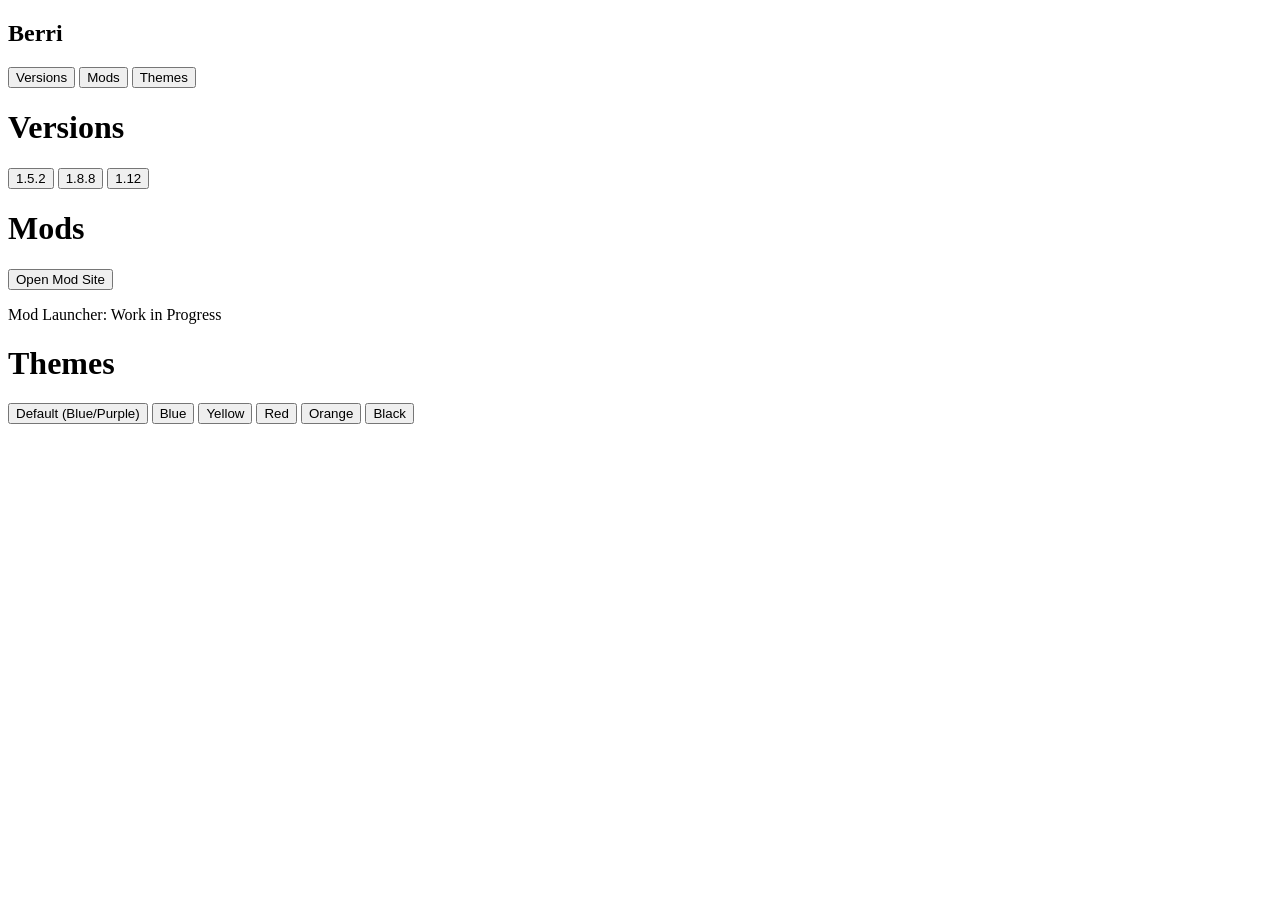
==== index.html @ 7e12f8d0 "Commited" ====
<!DOCTYPE html>
<html>
<head>
  <title>Berri Client</title>
  <link rel="stylesheet" href="style.css">
</head>
<body class="theme-default">

<div class="sidebar">
  <h2>Berri</h2>

  <button onclick="openTab('versions')">Versions</button>
  <button onclick="openTab('mods')">Mods</button>
  <button onclick="openTab('themes')">Themes</button>
</div>

<div class="content">

  <!-- Versions -->
  <div id="versions" class="tab active">
    <h1>Versions</h1>

    <button onclick="launchVersion('versions/1.5.2.html')">1.5.2</button>
    <button onclick="launchVersion('versions/1.8.8.html')">1.8.8</button>
    <button onclick="launchVersion('versions/1.12.html')">1.12</button>
  </div>

  <!-- Mods -->
  <div id="mods" class="tab">
    <h1>Mods</h1>

    <button onclick="openMods()">Open Mod Site</button>

    <p>Mod Launcher: Work in Progress</p>
  </div>

  <!-- Themes -->
  <div id="themes" class="tab">
    <h1>Themes</h1>

    <button onclick="setTheme('default')">Default (Blue/Purple)</button>
    <button onclick="setTheme('blue')">Blue</button>
    <button onclick="setTheme('yellow')">Yellow</button>
    <button onclick="setTheme('red')">Red</button>
    <button onclick="setTheme('orange')">Orange</button>
    <button onclick="setTheme('black')">Black</button>
  </div>

</div>

<script src="script.js"></script>
</body>
</html>
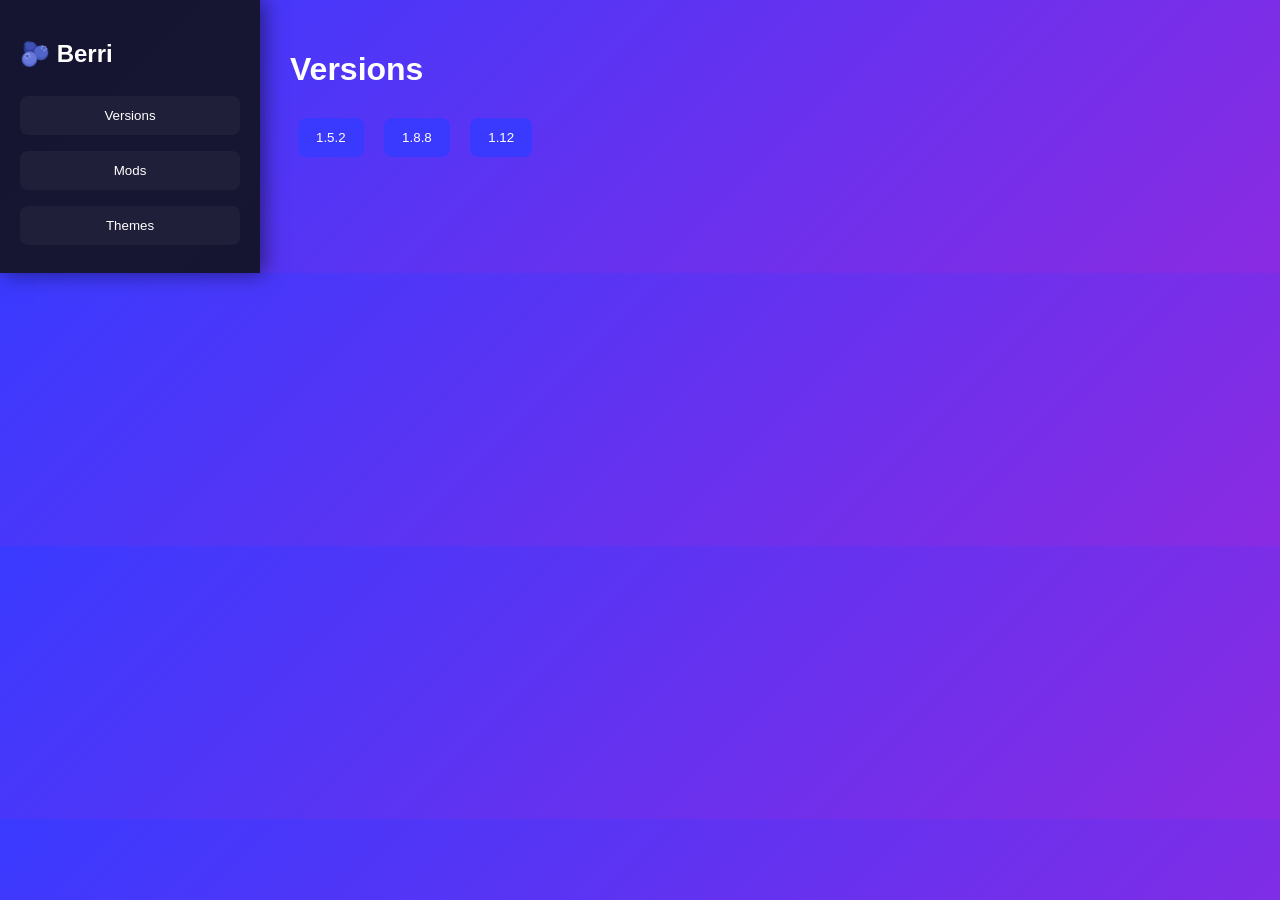
==== commit 5dfcab5e: "Update index.html" ====
--- a/index.html
+++ b/index.html
@@ -2,52 +2,128 @@
 <html>
 <head>
   <title>Berri Client</title>
-  <link rel="stylesheet" href="style.css">
+  <meta charset="UTF-8">
+
+  <style>
+    body {
+      margin: 0;
+      font-family: Arial, sans-serif;
+      display: flex;
+      background: linear-gradient(135deg, #3a3aff, #8a2be2);
+      color: white;
+      transition: background 0.4s;
+    }
+
+    .sidebar {
+      width: 220px;
+      background: rgba(20, 20, 40, 0.95);
+      padding: 20px;
+      display: flex;
+      flex-direction: column;
+      box-shadow: 4px 0 20px rgba(0,0,0,0.5);
+    }
+
+    .sidebar h2 { margin-bottom: 20px; }
+
+    .sidebar button {
+      margin: 8px 0;
+      padding: 12px;
+      background: #1f1f3a;
+      border: none;
+      color: white;
+      cursor: pointer;
+      border-radius: 8px;
+      transition: 0.3s;
+    }
+
+    .sidebar button:hover {
+      transform: translateX(6px);
+      background: #2a2a5a;
+    }
+
+    .content { flex: 1; padding: 30px; }
+
+    .tab { display: none; animation: fadeIn 0.3s ease; }
+
+    .tab.active { display: block; }
+
+    .content button {
+      padding: 12px 18px;
+      margin: 8px;
+      background: #3a3aff;
+      border: none;
+      color: white;
+      border-radius: 8px;
+      cursor: pointer;
+      transition: 0.2s;
+    }
+
+    .content button:hover { transform: scale(1.05); }
+
+    @keyframes fadeIn { from {opacity:0; transform:translateY(10px);} to {opacity:1; transform:translateY(0);} }
+
+    /* Themes */
+    .theme-blue { background: #0a0a2a; }
+    .theme-yellow { background: #2a2a00; }
+    .theme-red { background: #2a0000; }
+    .theme-orange { background: #2a1400; }
+    .theme-black { background: #000000; }
+    .theme-default { background: linear-gradient(135deg, #3a3aff, #8a2be2); }
+  </style>
 </head>
+
 <body class="theme-default">
 
-<div class="sidebar">
-  <h2>Berri</h2>
-
-  <button onclick="openTab('versions')">Versions</button>
-  <button onclick="openTab('mods')">Mods</button>
-  <button onclick="openTab('themes')">Themes</button>
-</div>
-
-<div class="content">
-
-  <!-- Versions -->
-  <div id="versions" class="tab active">
-    <h1>Versions</h1>
-
-    <button onclick="launchVersion('versions/1.5.2.html')">1.5.2</button>
-    <button onclick="launchVersion('versions/1.8.8.html')">1.8.8</button>
-    <button onclick="launchVersion('versions/1.12.html')">1.12</button>
+  <div class="sidebar">
+    <h2>🫐 Berri</h2>
+    <button onclick="openTab('versions')">Versions</button>
+    <button onclick="openTab('mods')">Mods</button>
+    <button onclick="openTab('themes')">Themes</button>
   </div>
 
-  <!-- Mods -->
-  <div id="mods" class="tab">
-    <h1>Mods</h1>
+  <div class="content">
+    <div id="versions" class="tab active">
+      <h1>Versions</h1>
+      <button onclick="launchVersion('versions/1.5.2.html')">1.5.2</button>
+      <button onclick="launchVersion('versions/1.8.8.html')">1.8.8</button>
+      <button onclick="launchVersion('versions/1.12.html')">1.12</button>
+    </div>
 
-    <button onclick="openMods()">Open Mod Site</button>
+    <div id="mods" class="tab">
+      <h1>Mods</h1>
+      <button onclick="openMods()">Open Mod Site</button>
+      <p>🚧 Mod Launcher: Work in Progress</p>
+    </div>
 
-    <p>Mod Launcher: Work in Progress</p>
+    <div id="themes" class="tab">
+      <h1>Themes</h1>
+      <button onclick="setTheme('default')">Default</button>
+      <button onclick="setTheme('blue')">Blue</button>
+      <button onclick="setTheme('yellow')">Yellow</button>
+      <button onclick="setTheme('red')">Red</button>
+      <button onclick="setTheme('orange')">Orange</button>
+      <button onclick="setTheme('black')">Black</button>
+    </div>
   </div>
 
-  <!-- Themes -->
-  <div id="themes" class="tab">
-    <h1>Themes</h1>
+  <script>
+    function openTab(tabName){
+      document.querySelectorAll('.tab').forEach(tab=>tab.classList.remove('active'));
+      document.getElementById(tabName).classList.add('active');
+    }
 
-    <button onclick="setTheme('default')">Default (Blue/Purple)</button>
-    <button onclick="setTheme('blue')">Blue</button>
-    <button onclick="setTheme('yellow')">Yellow</button>
-    <button onclick="setTheme('red')">Red</button>
-    <button onclick="setTheme('orange')">Orange</button>
-    <button onclick="setTheme('black')">Black</button>
-  </div>
+    function launchVersion(path){ window.location.href = path; }
+    function openMods(){ window.open("https://eaglerrinth.github.io/", "_blank"); }
+    function setTheme(theme){
+      document.body.className = "theme-" + theme;
+      localStorage.setItem("berri-theme", theme);
+    }
 
-</div>
+    window.onload = ()=>{
+      let saved = localStorage.getItem("berri-theme");
+      if(saved) document.body.className = "theme-" + saved;
+    }
+  </script>
 
-<script src="script.js"></script>
 </body>
-</html>+</html>
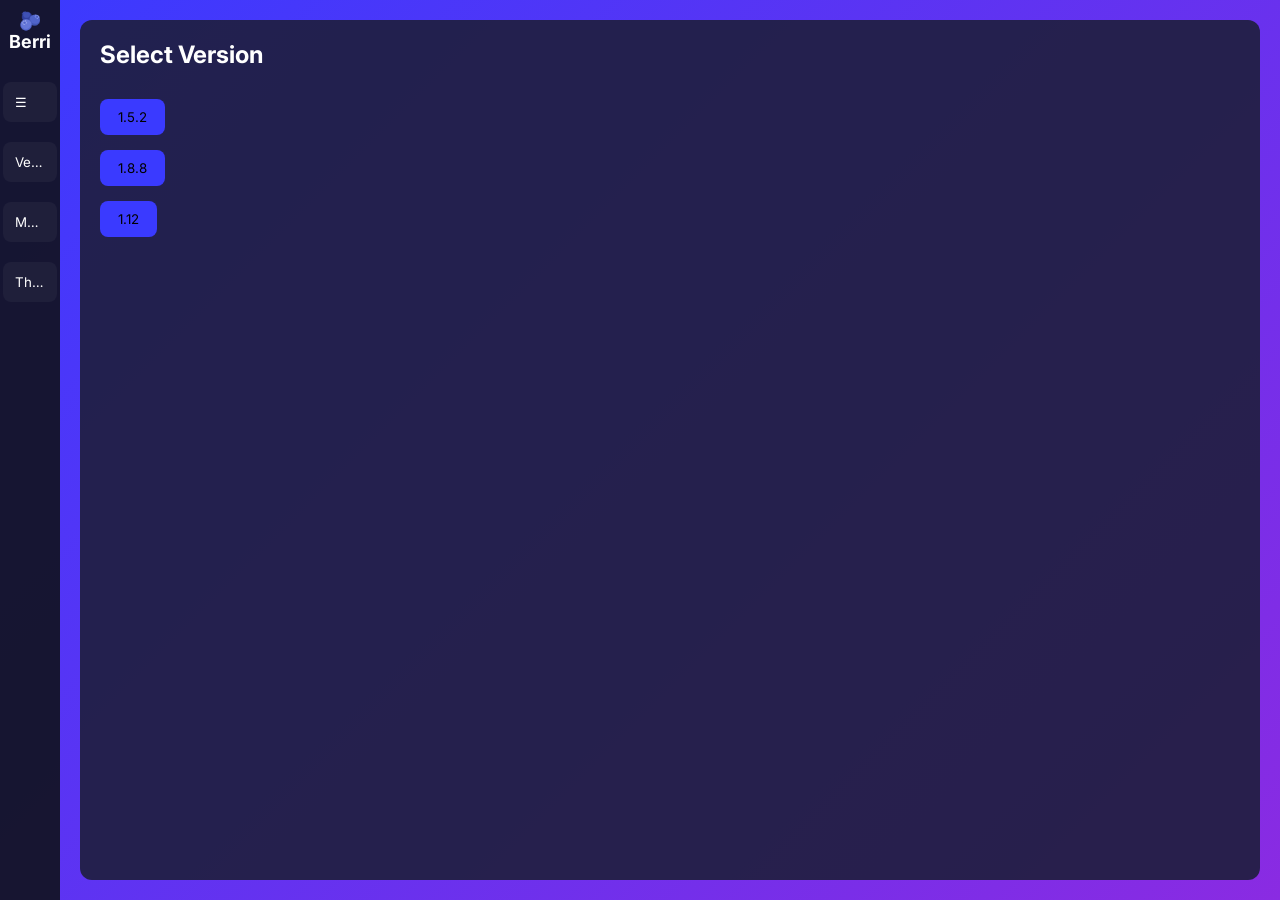
==== commit b10fbf7f: "Update index.html" ====
--- a/index.html
+++ b/index.html
@@ -1,129 +1,172 @@
 <!DOCTYPE html>
-<html>
+<html lang="en">
 <head>
-  <title>Berri Client</title>
-  <meta charset="UTF-8">
+<meta charset="UTF-8">
+<title>Berri Client</title>
+<style>
+  @import url('https://fonts.googleapis.com/css2?family=Inter:wght@400;600&display=swap');
 
-  <style>
-    body {
-      margin: 0;
-      font-family: Arial, sans-serif;
-      display: flex;
-      background: linear-gradient(135deg, #3a3aff, #8a2be2);
-      color: white;
-      transition: background 0.4s;
-    }
+  * { box-sizing: border-box; margin: 0; padding: 0; font-family: 'Inter', sans-serif; }
 
-    .sidebar {
-      width: 220px;
-      background: rgba(20, 20, 40, 0.95);
-      padding: 20px;
-      display: flex;
-      flex-direction: column;
-      box-shadow: 4px 0 20px rgba(0,0,0,0.5);
-    }
+  body {
+    display: flex;
+    height: 100vh;
+    background: linear-gradient(135deg, #3a3aff, #8a2be2);
+    color: #fff;
+    overflow: hidden;
+    transition: background 0.3s;
+  }
 
-    .sidebar h2 { margin-bottom: 20px; }
+  /* Sidebar */
+  .sidebar {
+    width: 60px;
+    background: rgba(20,20,40,0.95);
+    display: flex;
+    flex-direction: column;
+    align-items: center;
+    padding: 10px 0;
+    transition: width 0.3s;
+    overflow: hidden;
+  }
 
-    .sidebar button {
-      margin: 8px 0;
-      padding: 12px;
-      background: #1f1f3a;
-      border: none;
-      color: white;
-      cursor: pointer;
-      border-radius: 8px;
-      transition: 0.3s;
-    }
+  .sidebar.expanded { width: 220px; }
 
-    .sidebar button:hover {
-      transform: translateX(6px);
-      background: #2a2a5a;
-    }
+  .sidebar h2 {
+    margin-bottom: 20px;
+    text-align: center;
+    font-size: 18px;
+  }
 
-    .content { flex: 1; padding: 30px; }
+  .sidebar button {
+    width: 90%;
+    margin: 10px 0;
+    padding: 12px;
+    background: #1f1f3a;
+    border: none;
+    color: #fff;
+    cursor: pointer;
+    border-radius: 8px;
+    transition: all 0.3s;
+    text-align: left;
+    white-space: nowrap;
+    overflow: hidden;
+    text-overflow: ellipsis;
+  }
 
-    .tab { display: none; animation: fadeIn 0.3s ease; }
+  .sidebar button:hover { background: #2a2a5a; transform: translateX(5px); }
 
-    .tab.active { display: block; }
+  /* Content */
+  .content {
+    flex: 1;
+    padding: 30px;
+    position: relative;
+  }
 
-    .content button {
-      padding: 12px 18px;
-      margin: 8px;
-      background: #3a3aff;
-      border: none;
-      color: white;
-      border-radius: 8px;
-      cursor: pointer;
-      transition: 0.2s;
-    }
+  /* Panels */
+  .panel {
+    position: absolute;
+    top: 20px;
+    left: 20px;
+    right: 20px;
+    bottom: 20px;
+    background: rgba(30,30,60,0.9);
+    border-radius: 12px;
+    padding: 20px;
+    display: none;
+    flex-direction: column;
+    gap: 15px;
+    overflow-y: auto;
+    transition: all 0.3s;
+  }
 
-    .content button:hover { transform: scale(1.05); }
+  .panel.active { display: flex; }
 
-    @keyframes fadeIn { from {opacity:0; transform:translateY(10px);} to {opacity:1; transform:translateY(0);} }
+  .panel h1 { margin-bottom: 15px; font-size: 24px; }
 
-    /* Themes */
-    .theme-blue { background: #0a0a2a; }
-    .theme-yellow { background: #2a2a00; }
-    .theme-red { background: #2a0000; }
-    .theme-orange { background: #2a1400; }
-    .theme-black { background: #000000; }
-    .theme-default { background: linear-gradient(135deg, #3a3aff, #8a2be2); }
-  </style>
+  .panel button {
+    width: fit-content;
+    background: #3a3aff;
+    border: none;
+    padding: 10px 18px;
+    border-radius: 8px;
+    cursor: pointer;
+    transition: transform 0.2s;
+  }
+
+  .panel button:hover { transform: scale(1.05); }
+
+  /* Themes */
+  .theme-blue { background: #0a0a2a; }
+  .theme-yellow { background: #2a2a00; }
+  .theme-red { background: #2a0000; }
+  .theme-orange { background: #2a1400; }
+  .theme-black { background: #000; }
+  .theme-default { background: linear-gradient(135deg, #3a3aff, #8a2be2); }
+</style>
 </head>
-
 <body class="theme-default">
 
-  <div class="sidebar">
-    <h2>🫐 Berri</h2>
-    <button onclick="openTab('versions')">Versions</button>
-    <button onclick="openTab('mods')">Mods</button>
-    <button onclick="openTab('themes')">Themes</button>
+<div class="sidebar" id="sidebar">
+  <h2>🫐 Berri</h2>
+  <button onclick="toggleSidebar()">☰</button>
+  <button onclick="openPanel('versions')">Versions</button>
+  <button onclick="openPanel('mods')">Mods</button>
+  <button onclick="openPanel('themes')">Themes</button>
+</div>
+
+<div class="content">
+  <div id="versions" class="panel active">
+    <h1>Select Version</h1>
+    <button onclick="launchVersion('versions/1.5.2.html')">1.5.2</button>
+    <button onclick="launchVersion('versions/1.8.8.html')">1.8.8</button>
+    <button onclick="launchVersion('versions/1.12.html')">1.12</button>
   </div>
 
-  <div class="content">
-    <div id="versions" class="tab active">
-      <h1>Versions</h1>
-      <button onclick="launchVersion('versions/1.5.2.html')">1.5.2</button>
-      <button onclick="launchVersion('versions/1.8.8.html')">1.8.8</button>
-      <button onclick="launchVersion('versions/1.12.html')">1.12</button>
-    </div>
-
-    <div id="mods" class="tab">
-      <h1>Mods</h1>
-      <button onclick="openMods()">Open Mod Site</button>
-      <p>🚧 Mod Launcher: Work in Progress</p>
-    </div>
-
-    <div id="themes" class="tab">
-      <h1>Themes</h1>
-      <button onclick="setTheme('default')">Default</button>
-      <button onclick="setTheme('blue')">Blue</button>
-      <button onclick="setTheme('yellow')">Yellow</button>
-      <button onclick="setTheme('red')">Red</button>
-      <button onclick="setTheme('orange')">Orange</button>
-      <button onclick="setTheme('black')">Black</button>
-    </div>
+  <div id="mods" class="panel">
+    <h1>Mods</h1>
+    <button onclick="openMods()">Open Mod Site</button>
+    <p>🚧 Mod Launcher: Work in Progress</p>
   </div>
 
-  <script>
-    function openTab(tabName){
-      document.querySelectorAll('.tab').forEach(tab=>tab.classList.remove('active'));
-      document.getElementById(tabName).classList.add('active');
-    }
+  <div id="themes" class="panel">
+    <h1>Themes</h1>
+    <button onclick="setTheme('default')">Default</button>
+    <button onclick="setTheme('blue')">Blue</button>
+    <button onclick="setTheme('yellow')">Yellow</button>
+    <button onclick="setTheme('red')">Red</button>
+    <button onclick="setTheme('orange')">Orange</button>
+    <button onclick="setTheme('black')">Black</button>
+  </div>
+</div>
 
-    function launchVersion(path){ window.location.href = path; }
-    function openMods(){ window.open("https://eaglerrinth.github.io/", "_blank"); }
-    function setTheme(theme){
-      document.body.className = "theme-" + theme;
-      localStorage.setItem("berri-theme", theme);
-    }
+<script>
+  function openPanel(id){
+    document.querySelectorAll('.panel').forEach(p => p.classList.remove('active'));
+    document.getElementById(id).classList.add('active');
+  }
 
-    window.onload = ()=>{
-      let saved = localStorage.getItem("berri-theme");
-      if(saved) document.body.className = "theme-" + saved;
-    }
-  </script>
+  function launchVersion(path){
+    window.location.href = path;
+  }
+
+  function openMods(){
+    window.open("https://eaglerrinth.github.io/", "_blank");
+  }
+
+  function setTheme(theme){
+    document.body.className = "theme-" + theme;
+    localStorage.setItem("berri-theme", theme);
+  }
+
+  window.onload = ()=>{
+    let saved = localStorage.getItem("berri-theme");
+    if(saved) document.body.className = "theme-" + saved;
+  }
+
+  function toggleSidebar(){
+    document.getElementById('sidebar').classList.toggle('expanded');
+  }
+</script>
 
 </body>
 </html>
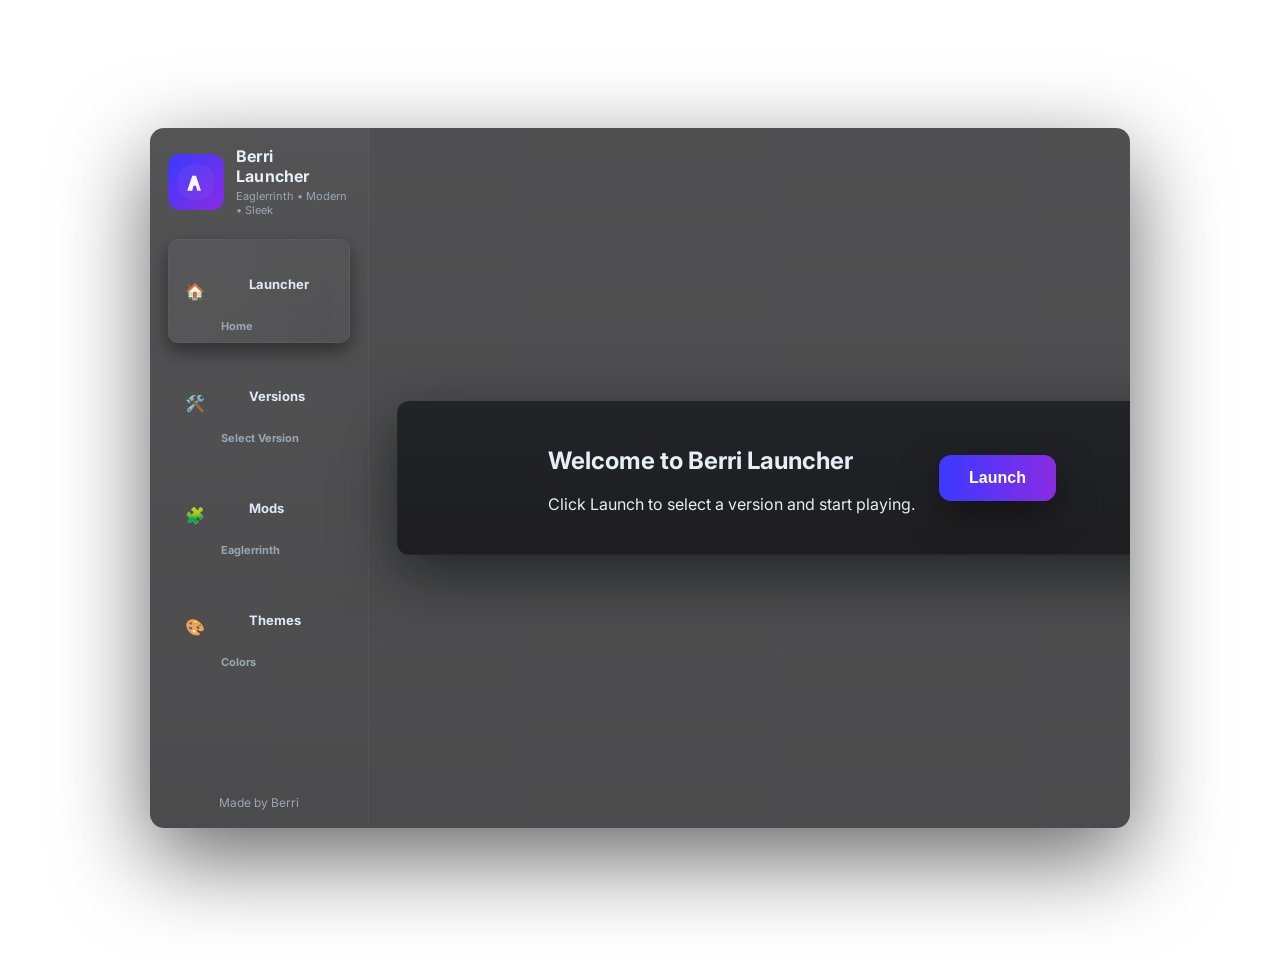
==== commit 472e3b6e: "Update index.html" ====
--- a/index.html
+++ b/index.html
@@ -1,172 +1,260 @@
-<!DOCTYPE html>
+<!doctype html>
 <html lang="en">
 <head>
-<meta charset="UTF-8">
-<title>Berri Client</title>
+<meta charset="utf-8" />
+<meta name="viewport" content="width=device-width,initial-scale=1" />
+<title>Berri Launcher</title>
+<link rel="preconnect" href="https://fonts.gstatic.com" crossorigin>
 <style>
-  @import url('https://fonts.googleapis.com/css2?family=Inter:wght@400;600&display=swap');
-
-  * { box-sizing: border-box; margin: 0; padding: 0; font-family: 'Inter', sans-serif; }
-
-  body {
-    display: flex;
-    height: 100vh;
-    background: linear-gradient(135deg, #3a3aff, #8a2be2);
-    color: #fff;
-    overflow: hidden;
-    transition: background 0.3s;
-  }
-
-  /* Sidebar */
-  .sidebar {
-    width: 60px;
-    background: rgba(20,20,40,0.95);
-    display: flex;
-    flex-direction: column;
-    align-items: center;
-    padding: 10px 0;
-    transition: width 0.3s;
-    overflow: hidden;
-  }
-
-  .sidebar.expanded { width: 220px; }
-
-  .sidebar h2 {
-    margin-bottom: 20px;
-    text-align: center;
-    font-size: 18px;
-  }
-
-  .sidebar button {
-    width: 90%;
-    margin: 10px 0;
-    padding: 12px;
-    background: #1f1f3a;
-    border: none;
-    color: #fff;
-    cursor: pointer;
-    border-radius: 8px;
-    transition: all 0.3s;
-    text-align: left;
-    white-space: nowrap;
-    overflow: hidden;
-    text-overflow: ellipsis;
-  }
-
-  .sidebar button:hover { background: #2a2a5a; transform: translateX(5px); }
-
-  /* Content */
-  .content {
-    flex: 1;
-    padding: 30px;
-    position: relative;
-  }
-
-  /* Panels */
-  .panel {
-    position: absolute;
-    top: 20px;
-    left: 20px;
-    right: 20px;
-    bottom: 20px;
-    background: rgba(30,30,60,0.9);
-    border-radius: 12px;
-    padding: 20px;
-    display: none;
-    flex-direction: column;
-    gap: 15px;
-    overflow-y: auto;
-    transition: all 0.3s;
-  }
-
-  .panel.active { display: flex; }
-
-  .panel h1 { margin-bottom: 15px; font-size: 24px; }
-
-  .panel button {
-    width: fit-content;
-    background: #3a3aff;
-    border: none;
-    padding: 10px 18px;
-    border-radius: 8px;
-    cursor: pointer;
-    transition: transform 0.2s;
-  }
-
-  .panel button:hover { transform: scale(1.05); }
-
-  /* Themes */
-  .theme-blue { background: #0a0a2a; }
-  .theme-yellow { background: #2a2a00; }
-  .theme-red { background: #2a0000; }
-  .theme-orange { background: #2a1400; }
-  .theme-black { background: #000; }
-  .theme-default { background: linear-gradient(135deg, #3a3aff, #8a2be2); }
+@import url('https://fonts.googleapis.com/css2?family=Inter:wght@300;400;600;700&display=swap');
+
+:root{
+  --accent-1: #3a3aff;
+  --accent-2: #8a2be2;
+  --muted: #9aa7b3;
+}
+
+html,body{height:100%;margin:0;font-family:Inter,system-ui,-apple-system,Segoe UI,Roboto,"Helvetica Neue",Arial;color:#e6eef6}
+body{
+  display:flex;
+  align-items:center;
+  justify-content:center;
+  min-height:100vh;
+  padding:28px;
+  -webkit-font-smoothing:antialiased;
+  background: url('https://images2.alphacoders.com/123/thumb-1920-1232557.png') no-repeat center center;
+  background-size: cover;
+}
+
+.shell{
+  width:980px;
+  max-width:98vw;
+  height:700px;
+  border-radius:14px;
+  overflow:hidden;
+  display:flex;
+  box-shadow: 0 30px 90px rgba(0,0,0,0.6), inset 0 1px 0 rgba(255,255,255,0.02);
+  backdrop-filter: blur(6px);
+  background: linear-gradient(180deg, rgba(12,12,14,0.72), rgba(6,6,8,0.72));
+}
+
+/* Sidebar */
+.sidebar{
+  width:220px;
+  background: linear-gradient(180deg, rgba(255,255,255,0.02), rgba(0,0,0,0));
+  border-right: 1px solid rgba(255,255,255,0.03);
+  padding:18px;
+  display:flex;
+  flex-direction:column;
+  gap:14px;
+}
+.brand{ display:flex; gap:12px; align-items:center; }
+.logo{ width:56px;height:56px;border-radius:12px; background:linear-gradient(135deg,var(--accent-1),var(--accent-2)); display:flex;align-items:center;justify-content:center; flex-shrink:0; }
+.logo svg{ width:40px;height:40px; }
+.brand .title{ font-weight:700; font-size:16px; letter-spacing:0.2px; }
+.brand .sub{ font-size:11px; color:var(--muted); margin-top:3px; }
+
+nav.side-nav{ display:flex; flex-direction:column; gap:8px; margin-top:8px; }
+.nav-btn{
+  display:flex; gap:12px; align-items:center; padding:10px 12px; border-radius:10px;
+  cursor:pointer; color: #dfe9f8; font-weight:700; font-size:13px;
+  transition: transform 180ms cubic-bezier(.2,.9,.3,1), background 180ms;
+  border: 1px solid transparent;
+}
+.nav-btn:hover{ transform: translateX(6px); background: rgba(255,255,255,0.02); }
+.nav-btn.active{
+  background: linear-gradient(90deg, rgba(255,255,255,0.03), rgba(255,255,255,0.01));
+  border:1px solid rgba(255,255,255,0.04);
+  box-shadow: 0 8px 20px rgba(0,0,0,0.45);
+}
+.nav-icon{ width:28px; height:28px; display:grid; place-items:center; font-size:16px; }
+.nav-label{ display:flex; flex-direction:column; line-height:1; }
+.nav-label .main{ font-weight:700; font-size:13px; }
+.nav-label .sub{ font-size:11px; color:var(--muted); margin-top:2px; }
+
+.spacer { flex:1 }
+.credits{ font-size:12px; color:var(--muted); text-align:center; padding-top:8px }
+
+/* Main */
+.main { flex:1; padding:28px; display:flex; flex-direction:column; gap:18px; position:relative; }
+.content { flex:1; display:flex; align-items:center; justify-content:center; position:relative; }
+.card{ width:760px; max-width:calc(100% - 40px); border-radius:12px; padding:24px; background: linear-gradient(180deg, rgba(18,20,24,0.72), rgba(12,12,14,0.72)); box-shadow: 0 20px 60px rgba(8,10,12,0.6); border:1px solid rgba(255,255,255,0.02); transition: transform 280ms cubic-bezier(.2,.9,.3,1), opacity 200ms; }
+
+/* Buttons */
+.play-btn{ display:inline-block; padding:14px 30px; font-weight:800; font-size:16px; border-radius:12px; color:white; cursor:pointer; border:none; background: linear-gradient(90deg,var(--accent-1),var(--accent-2)); box-shadow: 0 12px 40px rgba(0,0,0,0.45); transition: transform 160ms ease, box-shadow 160ms ease, filter 160ms; }
+.play-btn:hover{ transform: translateY(-4px) scale(1.01); filter:brightness(1.03); }
+.play-btn:active{ transform: translateY(2px) scale(.997); }
+
+/* Version buttons */
+.versions-grid{ display:flex; flex-direction:column; gap:12px; margin-top:12px; }
+.ver-btn { display:flex; justify-content:space-between; align-items:center; padding:12px 16px; border-radius:10px; cursor:pointer; background:rgba(255,255,255,0.02); transition: transform 140ms, box-shadow 140ms; border:1px solid rgba(255,255,255,0.02); font-weight:700; opacity:0; transform: translateX(-12px);}
+.ver-btn.fade-in{ opacity:1; transform: translateX(0); transition: opacity 350ms ease, transform 350ms ease; }
+.ver-btn:hover{ transform: translateX(4px); box-shadow: 0 12px 30px rgba(0,0,0,0.45); }
+.ver-btn.selected{ outline: 2px solid rgba(255,255,255,0.04); box-shadow: 0 14px 40px rgba(0,0,0,0.5); }
+
+/* Loading overlay */
+.loading-overlay{ position: absolute; inset:0; display:grid; place-items:center; background: rgba(0,0,0,0.6); backdrop-filter: blur(4px); z-index:40; opacity:0; pointer-events:none; transition: opacity 260ms; }
+.loading-overlay.show{ opacity:1; pointer-events:auto; }
+.loader-card { padding:26px; border-radius:12px; background: linear-gradient(180deg, rgba(20,20,24,0.9), rgba(10,10,12,0.9)); border:1px solid rgba(255,255,255,0.03); text-align:center; box-shadow: 0 30px 80px rgba(0,0,0,0.6); }
+.logo-spin { width:76px; height:76px; margin:0 auto 12px; animation: spin 1700ms linear infinite; }
+@keyframes spin { from { transform: rotate(0deg) } to { transform: rotate(360deg) } }
 </style>
 </head>
-<body class="theme-default">
-
-<div class="sidebar" id="sidebar">
-  <h2>🫐 Berri</h2>
-  <button onclick="toggleSidebar()">☰</button>
-  <button onclick="openPanel('versions')">Versions</button>
-  <button onclick="openPanel('mods')">Mods</button>
-  <button onclick="openPanel('themes')">Themes</button>
+<body>
+<div class="shell">
+  <!-- Sidebar -->
+  <aside class="sidebar">
+    <div class="brand">
+      <div class="logo" id="logoSvg">
+        <svg viewBox="0 0 64 64" xmlns="http://www.w3.org/2000/svg">
+          <circle cx="32" cy="32" r="30" fill="white" opacity="0.04"/>
+          <path d="M18 46 L26 22 L32 22 L40 46 L34 46 L32 38 L28 38 L26 46 Z" fill="white" opacity="0.95"/>
+        </svg>
+      </div>
+      <div>
+        <div class="title">Berri Launcher</div>
+        <div class="sub" id="subText">Eaglerrinth • Modern • Sleek</div>
+      </div>
+    </div>
+    <nav class="side-nav">
+      <div class="nav-btn active" data-tab="launcher"><div class="nav-icon">🏠</div><div class="nav-label"><span class="main">Launcher</span><span class="sub">Home</span></div></div>
+      <div class="nav-btn" data-tab="versions"><div class="nav-icon">🛠️</div><div class="nav-label"><span class="main">Versions</span><span class="sub">Select Version</span></div></div>
+      <div class="nav-btn" data-tab="mods"><div class="nav-icon">🧩</div><div class="nav-label"><span class="main">Mods</span><span class="sub">Eaglerrinth</span></div></div>
+      <div class="nav-btn" data-tab="themes"><div class="nav-icon">🎨</div><div class="nav-label"><span class="main">Themes</span><span class="sub">Colors</span></div></div>
+    </nav>
+    <div class="spacer"></div>
+    <div class="credits">Made by Berri</div>
+  </aside>
+
+  <!-- Main -->
+  <main class="main">
+    <div class="content">
+      <!-- Launcher panel -->
+      <section class="card" id="panel-launcher">
+        <div style="display:flex;gap:24px;align-items:center;justify-content:center;">
+          <div style="max-width:420px;">
+            <h1>Welcome to Berri Launcher</h1>
+            <p>Click Launch to select a version and start playing.</p>
+          </div>
+          <div style="text-align:center;">
+            <button class="play-btn" id="launcherLaunch">Launch</button>
+          </div>
+        </div>
+      </section>
+
+      <!-- Versions panel -->
+      <section class="card" id="panel-versions" style="display:none">
+        <div style="font-weight:800;font-size:20px">Select a Version</div>
+        <div class="versions-grid" id="versionsGrid">
+          <div class="ver-btn" data-url="versions/1.5.2.html">1.5.2</div>
+          <div class="ver-btn" data-url="versions/1.8.8.html">1.8.8</div>
+          <div class="ver-btn" data-url="versions/1.12.html">1.12</div>
+        </div>
+        <div style="margin-top:12px;">
+          <button class="play-btn" id="versionsLaunch">Launch Selected Version</button>
+          <div id="versionError" style="color:#ff8b8b;display:none;">Select a version first.</div>
+        </div>
+      </section>
+
+      <!-- Mods panel -->
+      <section class="card" id="panel-mods" style="display:none">
+        <h2>Mods</h2>
+        <button class="play-btn" onclick="window.open('https://eaglerrinth.github.io/','_blank')">Open Mod Site</button>
+        <p>🚧 Mod Launcher: Work in Progress</p>
+      </section>
+
+      <!-- Themes panel -->
+      <section class="card" id="panel-themes" style="display:none">
+        <h2>Themes</h2>
+        <button class="play-btn" onclick="setTheme('default')">Default</button>
+        <button class="play-btn" onclick="setTheme('blue')">Blue</button>
+        <button class="play-btn" onclick="setTheme('yellow')">Yellow</button>
+        <button class="play-btn" onclick="setTheme('red')">Red</button>
+        <button class="play-btn" onclick="setTheme('orange')">Orange</button>
+        <button class="play-btn" onclick="setTheme('black')">Black</button>
+      </section>
+
+      <!-- Loading overlay -->
+      <div class="loading-overlay" id="loadingOverlay">
+        <div class="loader-card">
+          <div class="logo-spin">
+            <svg viewBox="0 0 64 64" xmlns="http://www.w3.org/2000/svg" width="76" height="76">
+              <circle cx="32" cy="32" r="30" fill="white" opacity="0.06"/>
+              <path d="M18 46 L26 22 L32 22 L40 46 L34 46 L32 38 L28 38 L26 46 Z" fill="white" opacity="0.95"/>
+            </svg>
+          </div>
+          <div style="font-weight:800;margin-bottom:8px">Loading client…</div>
+          <div style="font-size:12px;color:#9aa7b3;">Please wait...</div>
+        </div>
+      </div>
+
+    </div>
+  </main>
 </div>
 
-<div class="content">
-  <div id="versions" class="panel active">
-    <h1>Select Version</h1>
-    <button onclick="launchVersion('versions/1.5.2.html')">1.5.2</button>
-    <button onclick="launchVersion('versions/1.8.8.html')">1.8.8</button>
-    <button onclick="launchVersion('versions/1.12.html')">1.12</button>
-  </div>
-
-  <div id="mods" class="panel">
-    <h1>Mods</h1>
-    <button onclick="openMods()">Open Mod Site</button>
-    <p>🚧 Mod Launcher: Work in Progress</p>
-  </div>
-
-  <div id="themes" class="panel">
-    <h1>Themes</h1>
-    <button onclick="setTheme('default')">Default</button>
-    <button onclick="setTheme('blue')">Blue</button>
-    <button onclick="setTheme('yellow')">Yellow</button>
-    <button onclick="setTheme('red')">Red</button>
-    <button onclick="setTheme('orange')">Orange</button>
-    <button onclick="setTheme('black')">Black</button>
-  </div>
-</div>
-
 <script>
-  function openPanel(id){
-    document.querySelectorAll('.panel').forEach(p => p.classList.remove('active'));
-    document.getElementById(id).classList.add('active');
+const navButtons=document.querySelectorAll('.nav-btn');
+const panels={
+  launcher: document.getElementById('panel-launcher'),
+  versions: document.getElementById('panel-versions'),
+  mods: document.getElementById('panel-mods'),
+  themes: document.getElementById('panel-themes')
+};
+const launcherLaunchBtn=document.getElementById('launcherLaunch');
+const versionsGrid=document.getElementById('versionsGrid');
+const versionsLaunchBtn=document.getElementById('versionsLaunch');
+const versionError=document.getElementById('versionError');
+const loadingOverlay=document.getElementById('loadingOverlay');
+let selectedVersionBtn=null;
+
+function activateTab(name){
+  navButtons.forEach(b=>b.classList.toggle('active',b.dataset.tab===name));
+  Object.values(panels).forEach(p=>p.style.display='none');
+  if(panels[name]) panels[name].style.display='block';
+}
+navButtons.forEach(b=>b.addEventListener('click',()=>activateTab(b.dataset.tab)));
+activateTab('launcher');
+
+launcherLaunchBtn.addEventListener('click',()=>{
+  activateTab('versions');
+  versionsGrid.querySelectorAll('.ver-btn').forEach((v,i)=>{
+    setTimeout(()=>v.classList.add('fade-in'),i*120);
+  });
+});
+
+versionsGrid.addEventListener('click',e=>{
+  let el=e.target;
+  while(el && !el.classList.contains('ver-btn')) el=el.parentElement;
+  if(!el) return;
+  if(selectedVersionBtn) selectedVersionBtn.classList.remove('selected');
+  selectedVersionBtn=el;
+  el.classList.add('selected');
+  versionError.style.display='none';
+});
+
+versionsLaunchBtn.addEventListener('click',()=>{
+  if(!selectedVersionBtn){versionError.style.display='block'; return;}
+  const url=selectedVersionBtn.dataset.url;
+  loadingOverlay.classList.add('show');
+  setTimeout(()=>{loadingOverlay.classList.remove('show'); window.open(url,'_blank');},1400);
+});
+
+function setTheme(theme){
+  switch(theme){
+    case 'default': document.body.style.background = "linear-gradient(135deg, #3a3aff, #8a2be2)"; break;
+    case 'blue': document.body.style.background = "#0a0a2a"; break;
+    case 'yellow': document.body.style.background = "#2a2a00"; break;
+    case 'red': document.body.style.background = "#2a0000"; break;
+    case 'orange': document.body.style.background = "#2a1400"; break;
+    case 'black': document.body.style.background = "#000000"; break;
   }
-
-  function launchVersion(path){
-    window.location.href = path;
-  }
-
-  function openMods(){
-    window.open("https://eaglerrinth.github.io/", "_blank");
-  }
-
-  function setTheme(theme){
-    document.body.className = "theme-" + theme;
-    localStorage.setItem("berri-theme", theme);
-  }
-
-  window.onload = ()=>{
-    let saved = localStorage.getItem("berri-theme");
-    if(saved) document.body.className = "theme-" + saved;
-  }
-
-  function toggleSidebar(){
-    document.getElementById('sidebar').classList.toggle('expanded');
-  }
+  localStorage.setItem("berri-theme",theme);
+}
+
+window.onload = ()=>{
+  let saved = localStorage.getItem("berri-theme");
+  if(saved) setTheme(saved);
+}
 </script>
-
 </body>
 </html>
